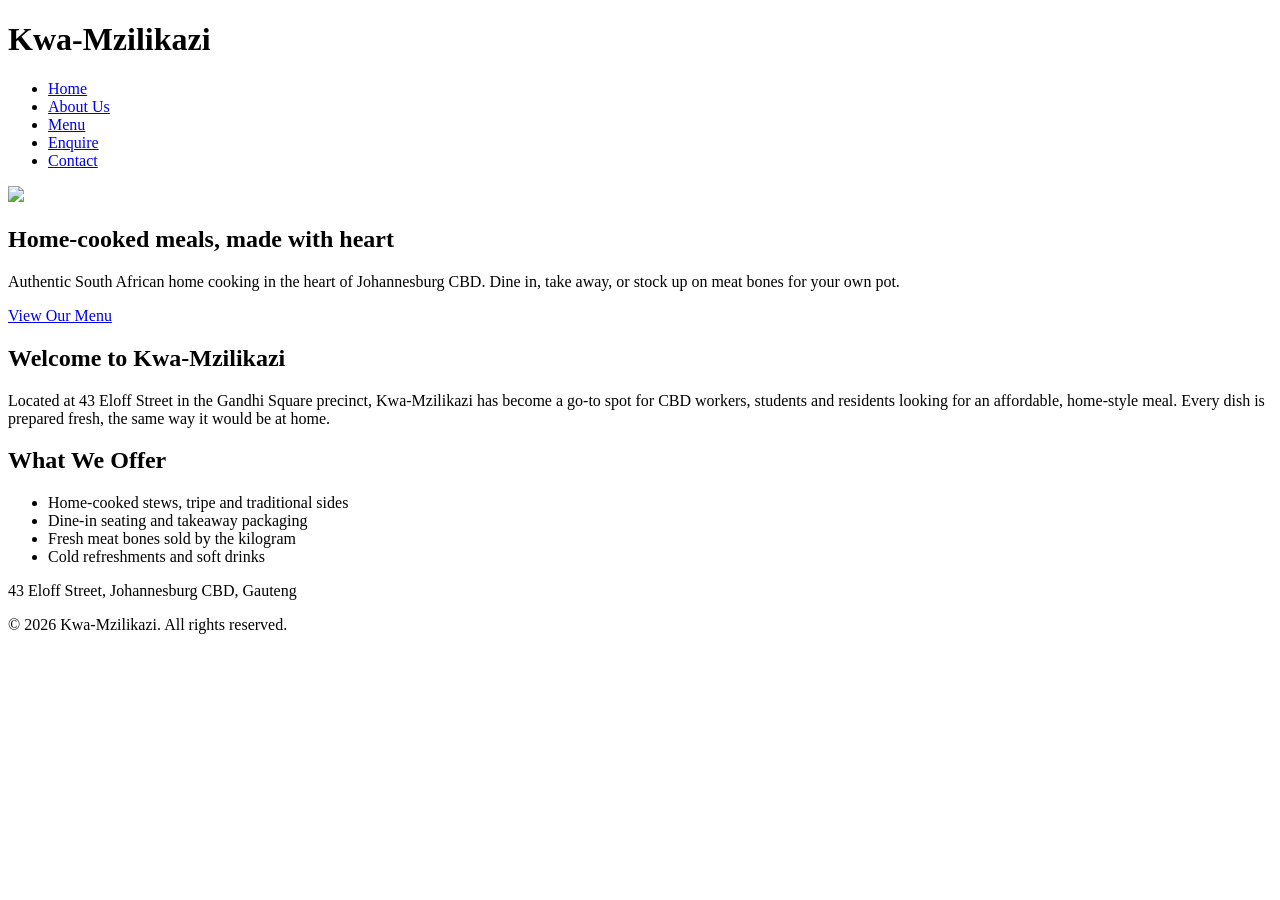
==== Mzilikazi Root/index.html @ 58d15d99 "Add files via upload" ====
<!DOCTYPE html>
<html lang="en">
<head>
  <meta charset="UTF-8">
  <meta name="viewport" content="width=device-width, initial-scale=1.0">
  <title>Kwa-Mzilikazi | Home-Cooked Meals, Johannesburg CBD</title>
  <meta name="description" content="Kwa-Mzilikazi serves authentic home-cooked meals, meat bones and refreshments in the Johannesburg CBD. Dine in or take away.">
  <!-- Stylesheet will be linked in Part 2 -->
  <link rel="stylesheet" href="css/styles.css">
</head>
<body>

  <!-- ===== Site Header ===== -->
  <header>
    <div class="logo">
      <h1>Kwa-Mzilikazi</h1>
    </div>

    <!-- Main site navigation, repeated identically on every page -->
    <nav>
      <ul>
        <li><a href="index.html">Home</a></li>
        <li><a href="about.html">About Us</a></li>
        <li><a href="menu.html">Menu</a></li>
        <li><a href="enquiry.html">Enquire</a></li>
        <li><a href="contact.html">Contact</a></li>
      </ul>  
    </nav>
  </header>

  <!-- ===== Main Content ===== -->
  <main>

    <!-- Hero section: first thing a visitor sees -->
    <section class="hero">
      <img src="images/Kwa Mzilikazi.jpg">
      <h2>Home-cooked meals, made with heart</h2>
      <p>Authentic South African home cooking in the heart of Johannesburg CBD. Dine in, take away, or stock up on meat bones for your own pot.</p>
      <a href="menu.html" class="cta-button">View Our Menu</a>
    </section>

    <!-- Brief introduction to the business -->
    <section class="intro">
      <h2>Welcome to Kwa-Mzilikazi</h2>
      <p>
        Located at 43 Eloff Street in the Gandhi Square precinct, Kwa-Mzilikazi has become
        a go-to spot for CBD workers, students and residents looking for an affordable,
        home-style meal. Every dish is prepared fresh, the same way it would be at home.
      </p>
    </section>

    <!-- Quick links / what we offer -->
    <section class="offerings">
      <h2>What We Offer</h2>
      <ul>
        <li>Home-cooked stews, tripe and traditional sides</li>
        <li>Dine-in seating and takeaway packaging</li>
        <li>Fresh meat bones sold by the kilogram</li>
        <li>Cold refreshments and soft drinks</li>
      </ul>
    </section>

  </main>

  <!-- ===== Site Footer ===== -->
  <footer>
    <p>43 Eloff Street, Johannesburg CBD, Gauteng</p>
    <p>&copy; 2026 Kwa-Mzilikazi. All rights reserved.</p>
  </footer>

  <!-- JavaScript will be added in Part 3 -->
  <script src="js/main.js"></script>
</body>
</html>
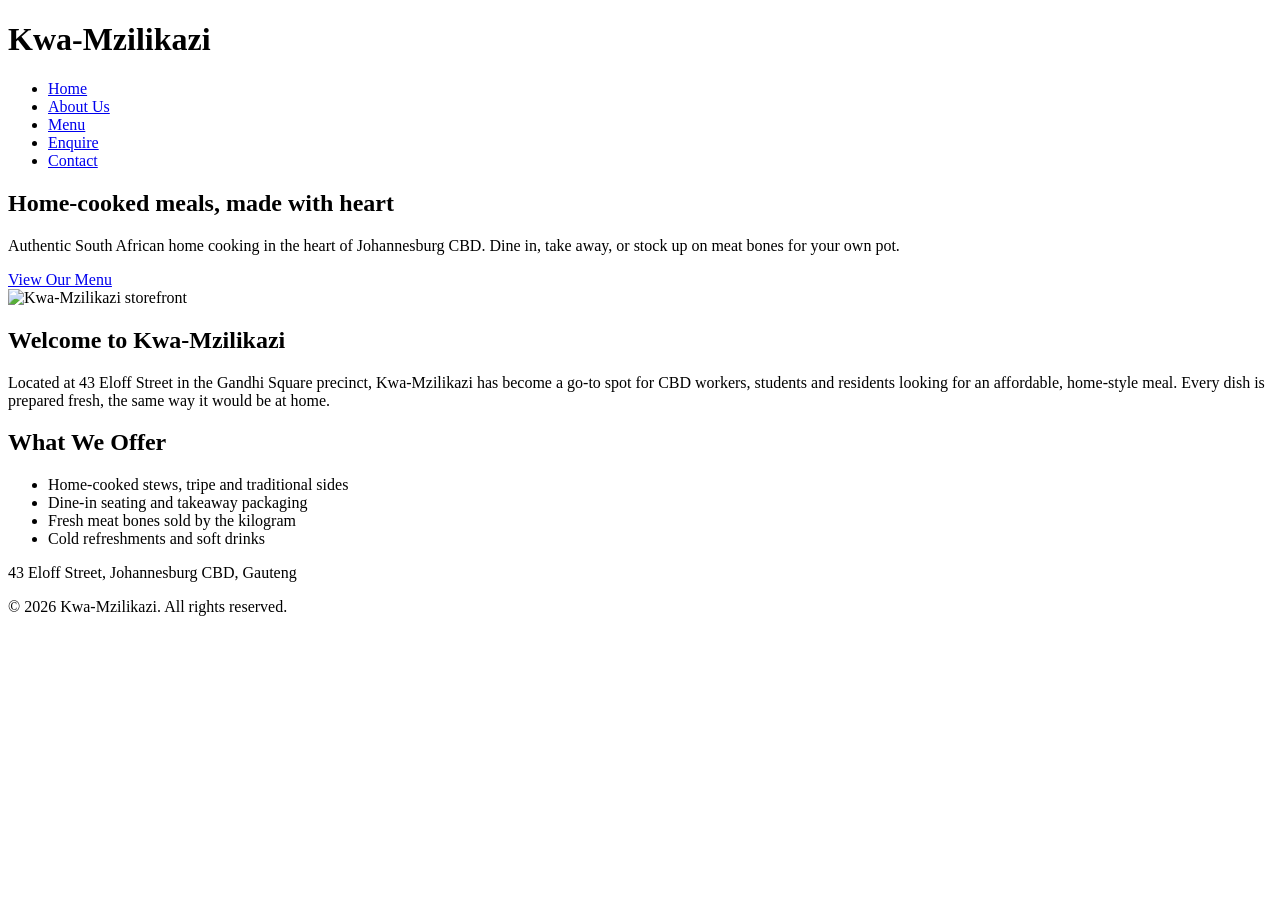
==== commit b8d33d01: "Refactor hero section and add image section Removed the image from the hero section and added it as " ====
--- a/Mzilikazi Root/index.html
+++ b/Mzilikazi Root/index.html
@@ -6,7 +6,7 @@
   <title>Kwa-Mzilikazi | Home-Cooked Meals, Johannesburg CBD</title>
   <meta name="description" content="Kwa-Mzilikazi serves authentic home-cooked meals, meat bones and refreshments in the Johannesburg CBD. Dine in or take away.">
   <!-- Stylesheet will be linked in Part 2 -->
-  <link rel="stylesheet" href="css/styles.css">
+  <link rel="stylesheet" href="style.css">
 </head>
 <body>
 
@@ -33,15 +33,19 @@
 
     <!-- Hero section: first thing a visitor sees -->
     <section class="hero">
-      <img src="images/Kwa Mzilikazi.jpg">
-      <h2>Home-cooked meals, made with heart</h2>
-      <p>Authentic South African home cooking in the heart of Johannesburg CBD. Dine in, take away, or stock up on meat bones for your own pot.</p>
-      <a href="menu.html" class="cta-button">View Our Menu</a>
-    </section>
+  <!-- Remove the img from here -->
+  <h2>Home-cooked meals, made with heart</h2>
+  <p>Authentic South African home cooking in the heart of Johannesburg CBD. Dine in, take away, or stock up on meat bones for your own pot.</p>
+  <a href="menu.html" class="cta-button">View Our Menu</a>
+</section>
 
-    <!-- Brief introduction to the business -->
-    <section class="intro">
-      <h2>Welcome to Kwa-Mzilikazi</h2>
+<!-- Add the image as its own section between hero and intro -->
+<section class="hero-image">
+  <img src="images/Kwa Mzilikazi.jpg" alt="Kwa-Mzilikazi storefront">
+</section>
+
+<section class="intro">
+  <h2>Welcome to Kwa-Mzilikazi</h2>
       <p>
         Located at 43 Eloff Street in the Gandhi Square precinct, Kwa-Mzilikazi has become
         a go-to spot for CBD workers, students and residents looking for an affordable,
@@ -71,4 +75,4 @@
   <!-- JavaScript will be added in Part 3 -->
   <script src="js/main.js"></script>
 </body>
-</html>+</html>
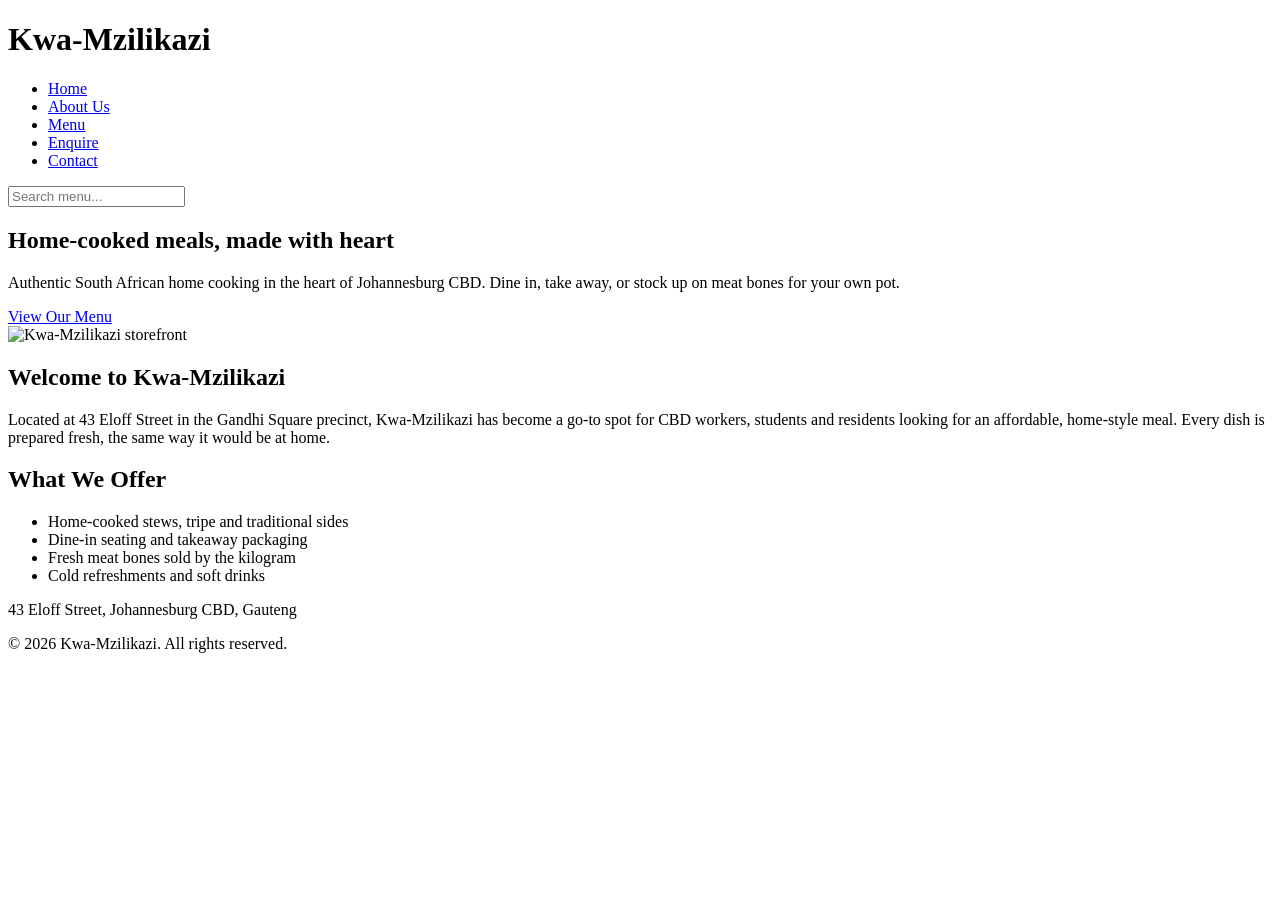
==== commit db12d58b: "Add search bar to header Added a search bar to the site header for improved navigation." ====
--- a/Mzilikazi Root/index.html
+++ b/Mzilikazi Root/index.html
@@ -26,6 +26,13 @@
         <li><a href="contact.html">Contact</a></li>
       </ul>  
     </nav>
+    
+    <!-- ADD THIS SEARCH BAR CODE -->
+    <div class="search-container">
+      <form action="#" method="get" class="search-form">
+        <input type="search" placeholder="Search menu..." aria-label="Search website">
+      </form>
+    </div>
   </header>
 
   <!-- ===== Main Content ===== -->
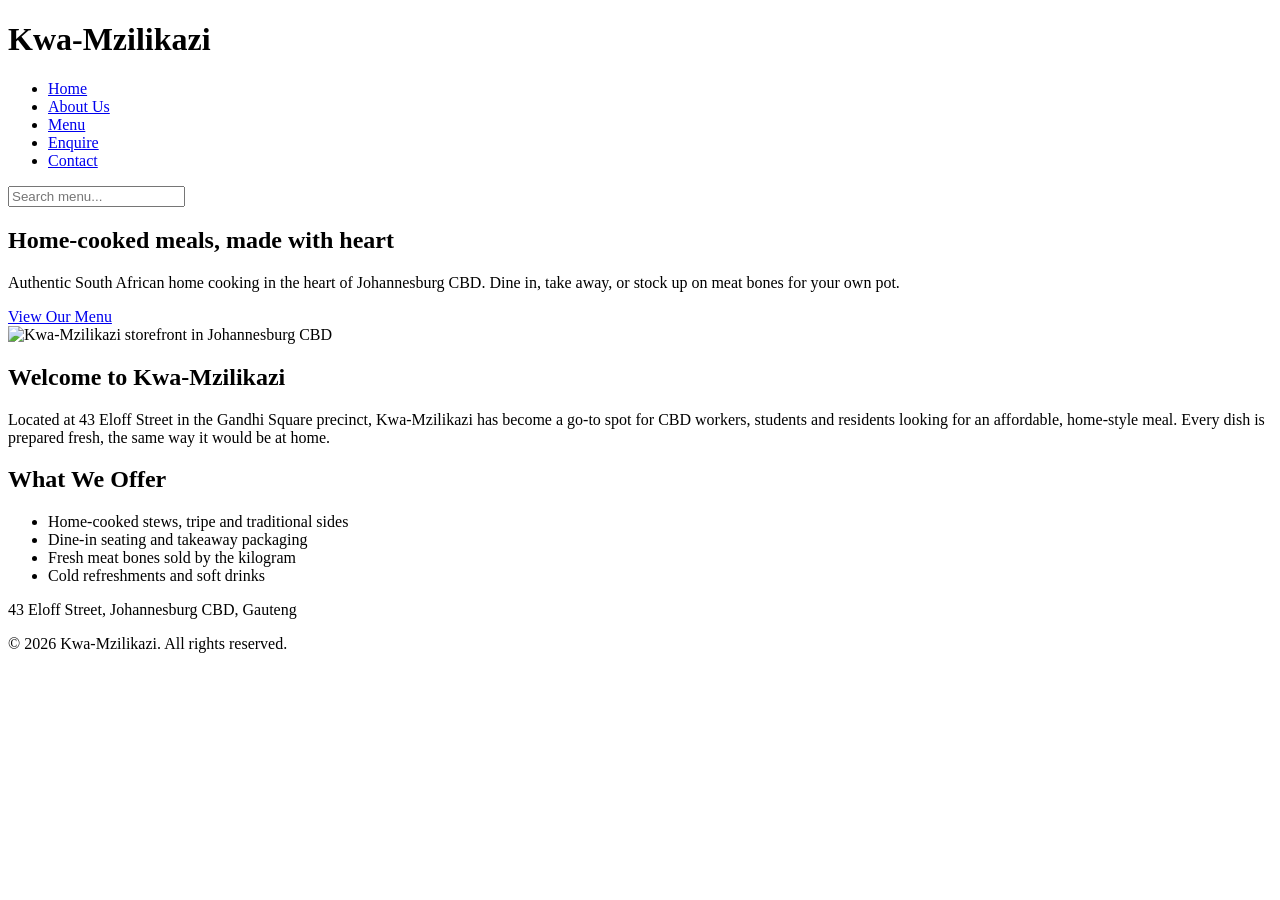
==== commit 85a77bbd: "Enhance index.html with search bar and responsive image Added a search bar and improved image handli" ====
--- a/Mzilikazi Root/index.html
+++ b/Mzilikazi Root/index.html
@@ -48,7 +48,14 @@
 
 <!-- Add the image as its own section between hero and intro -->
 <section class="hero-image">
-  <img src="images/Kwa Mzilikazi.jpg" alt="Kwa-Mzilikazi storefront">
+  <picture>
+    <!-- Mobile image (loads on screens smaller than 768px) -->
+    <source media="(max-width: 768px)" srcset="images/Kwa Mzilikazi.jpg">
+    <!-- Tablet image (loads on screens smaller than 1024px) -->
+    <source media="(max-width: 1024px)" srcset="images/Kwa Mzilikazi.jpg">
+    <!-- Default desktop image -->
+    <img src="images/Kwa Mzilikazi.jpg" alt="Kwa-Mzilikazi storefront in Johannesburg CBD" width="100%" height="auto">
+  </picture>
 </section>
 
 <section class="intro">
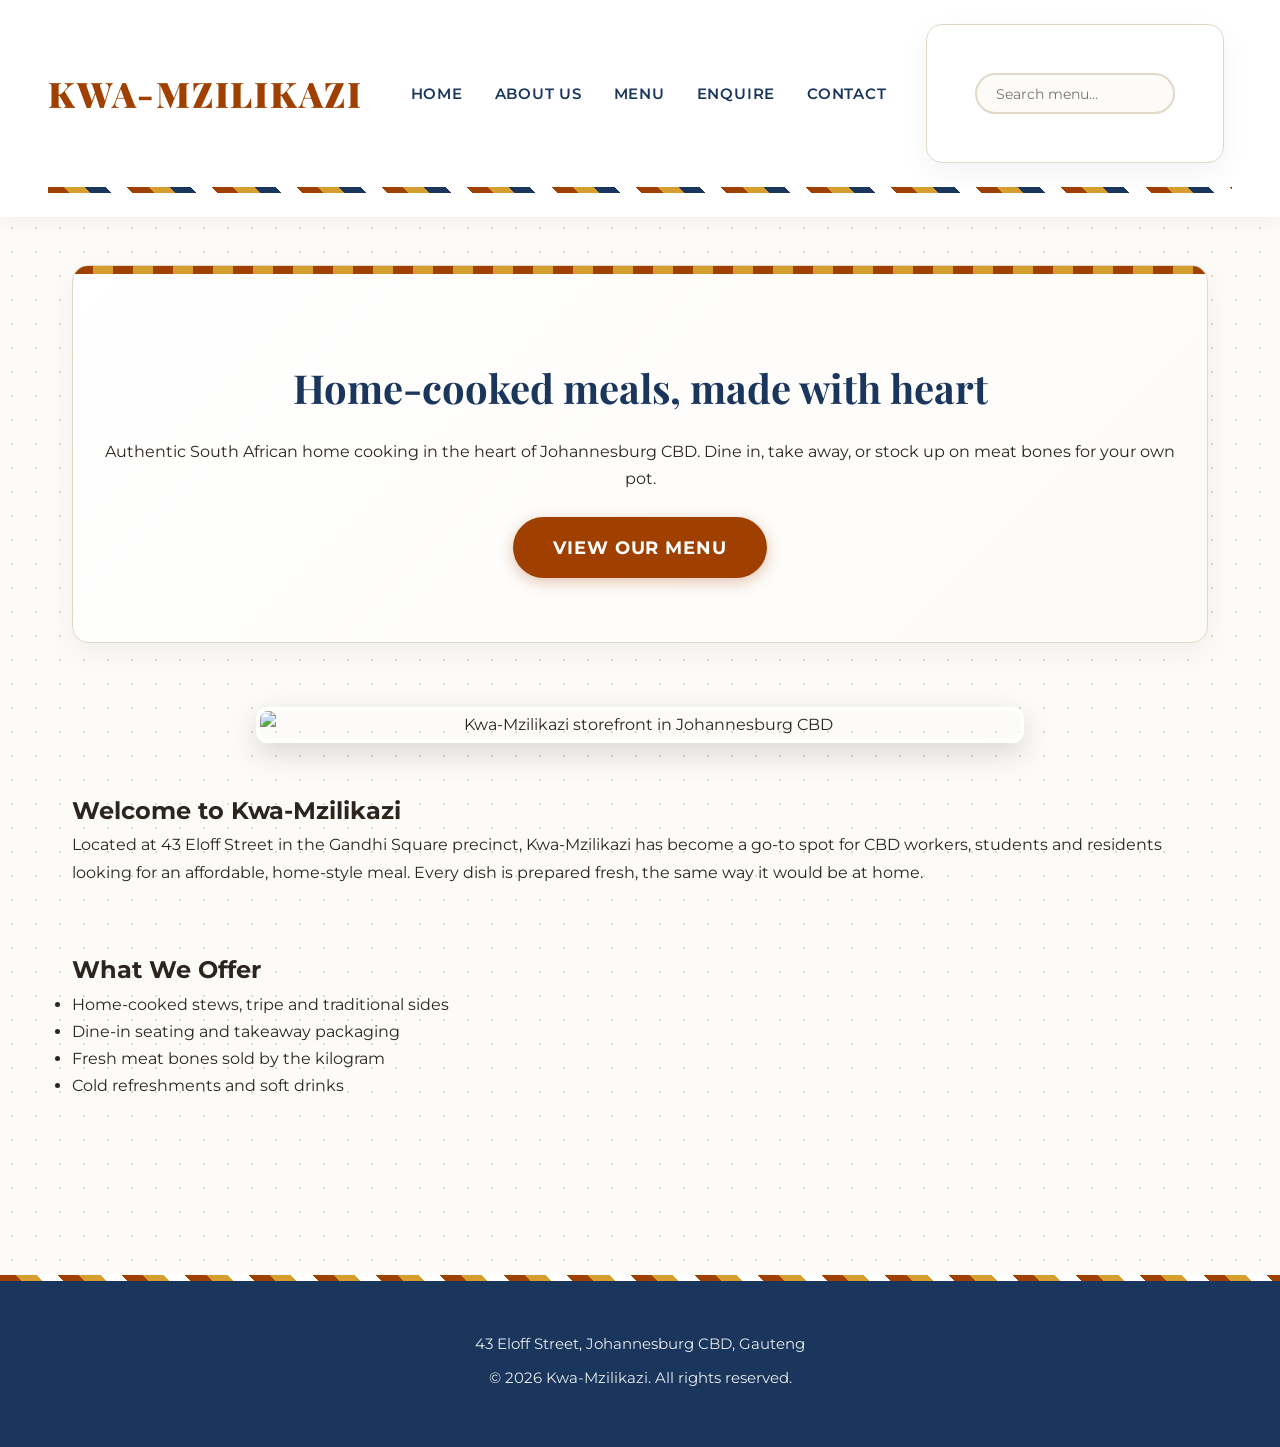
==== commit c2f9a445: "Add search bar and update stylesheet link Updated the stylesheet link and added a search bar to the " ====
--- a/Mzilikazi Root/index.html
+++ b/Mzilikazi Root/index.html
@@ -6,7 +6,7 @@
   <title>Kwa-Mzilikazi | Home-Cooked Meals, Johannesburg CBD</title>
   <meta name="description" content="Kwa-Mzilikazi serves authentic home-cooked meals, meat bones and refreshments in the Johannesburg CBD. Dine in or take away.">
   <!-- Stylesheet will be linked in Part 2 -->
-  <link rel="stylesheet" href="style.css">
+  <link rel="stylesheet" href="css/style.css">
 </head>
 <body>
 
--- a/Mzilikazi Root/css/style.css
+++ b/Mzilikazi Root/css/style.css
@@ -0,0 +1,575 @@
+/* =========================================
+   1. IMPORT PREMIUM FONTS (Google Fonts)
+   ========================================= */
+@import url('https://fonts.googleapis.com/css2?family=Montserrat:wght@400;500;600;700&family=Playfair+Display:wght@600;700;900&display=swap');
+
+/* =========================================
+   2. CSS VARIABLES (Zulu Heritage Palette)
+   ========================================= */
+:root {
+  /* Light Mode - Earthy & Traditional */
+  --bg-color: #FDFBF7;        /* Warm cream */
+  --text-color: #2D241E;      /* Deep earthy brown */
+  --primary-color: #A04000;   /* Terracotta / Clay */
+  --secondary-color: #1A365D; /* Deep Zulu Blue */
+  --accent-color: #D69E2E;    /* Maize / Gold */
+  --card-bg: #FFFFFF;         /* Crisp white */
+  --border-color: #E2D8C8;    /* Soft sand */
+  
+  /* Typography */
+  --font-heading: 'Playfair Display', serif; /* Elegant, traditional serif */
+  --font-main: 'Montserrat', sans-serif;     /* Clean, modern sans-serif */
+}
+
+/* Dark Mode - Rich & Dramatic (Ready for Part 3 JS) */
+[data-theme="dark"] {
+  --bg-color: #1A1512;        
+  --text-color: #F4EFE6;      
+  --primary-color: #D97736;   
+  --secondary-color: #63B3ED; 
+  --accent-color: #ECC94B;    
+  --card-bg: #2D241E;         
+  --border-color: #4A3B32;    
+}
+
+/* =========================================
+   3. CSS RESET & BASE STYLES
+   ========================================= */
+*, *::before, *::after {
+  box-sizing: border-box;
+  margin: 0;
+  padding: 0;
+}
+
+body {
+  font-family: var(--font-main);
+  font-size: 1rem;
+  line-height: 1.7;
+  color: var(--text-color);
+  background-color: var(--bg-color);
+  /* Subtle traditional dot texture */
+  background-image: radial-gradient(var(--border-color) 1px, transparent 1px);
+  background-size: 24px 24px;
+  transition: background-color 0.4s ease, color 0.4s ease;
+}
+
+img, iframe {
+  max-width: 100%;
+  height: auto;
+  display: block;
+}
+
+/* =========================================
+   4. HEADER, NAVIGATION & SEARCH BAR (Grid Layout)
+   ========================================= */
+header {
+  /* Using grid-template-areas for a complex, clean layout (Section 2.4) */
+  display: grid;
+  grid-template-areas: 
+    "logo nav search";
+  align-items: center;
+  gap: 1.5rem;
+  padding: 1.5rem 3rem;
+  background-color: var(--card-bg);
+  position: relative;
+  box-shadow: 0 4px 20px rgba(0, 0, 0, 0.05);
+}
+
+.logo { 
+  grid-area: logo; 
+  flex-shrink: 0;
+}
+
+.logo h1 {
+  font-family: var(--font-heading);
+  color: var(--primary-color);
+  font-size: 2.2rem;
+  font-weight: 900;
+  letter-spacing: 0.05em;
+  text-transform: uppercase;
+}
+
+nav { 
+  grid-area: nav; 
+  width: 100%; /* Using % for width (Section 3.2) */
+}
+
+nav ul {
+  list-style: none;
+  display: flex;
+  justify-content: center;
+  align-items: center;
+  gap: 2rem;
+  width: 100%;
+}
+
+nav a {
+  text-decoration: none;
+  color: var(--secondary-color);
+  font-weight: 600;
+  font-size: 0.95rem;
+  text-transform: uppercase;
+  letter-spacing: 0.05em;
+  padding: 0.5rem 0;
+  position: relative;
+  transition: color 0.3s ease;
+}
+
+nav a::after {
+  content: '';
+  position: absolute;
+  width: 0;
+  height: 2px;
+  bottom: 0;
+  left: 0;
+  background-color: var(--primary-color);
+  transition: width 0.3s ease;
+}
+
+nav a:hover::after, nav a:focus::after, nav a:active::after {
+  width: 100%;
+}
+
+nav a:hover, nav a:focus, nav a:active {
+  color: var(--primary-color);
+  outline: none;
+}
+
+.search-container { 
+  grid-area: search; 
+  display: flex;
+  align-items: center;
+  justify-content: flex-end;
+  width: 100%;
+}
+
+.search-form input[type="search"] {
+  padding: 0.6rem 1.2rem;
+  border: 2px solid var(--border-color);
+  border-radius: 50px;
+  width: 100%; /* Relative unit % */
+  max-width: 200px;
+  font-family: var(--font-main);
+  font-size: 0.9rem;
+  background-color: var(--bg-color);
+  color: var(--text-color);
+  transition: all 0.3s ease;
+}
+
+.search-form input[type="search"]:focus {
+  outline: none;
+  border-color: var(--primary-color);
+  max-width: 230px; 
+  box-shadow: 0 0 0 4px rgba(160, 64, 0, 0.1);
+}
+
+/* Traditional Beadwork Geometric Border */
+header::after {
+  content: '';
+  grid-area: 2 / 1 / 3 / -1; /* Spans across all columns */
+  height: 6px;
+  background: repeating-linear-gradient(
+    45deg,
+    var(--primary-color) 0, var(--primary-color) 15px,
+    var(--accent-color) 15px, var(--accent-color) 30px,
+    var(--secondary-color) 30px, var(--secondary-color) 45px,
+    var(--card-bg) 45px, var(--card-bg) 60px
+  );
+}
+
+nav ul {
+  list-style: none;
+  display: flex;
+  gap: 2rem;
+}
+
+nav a {
+  text-decoration: none;
+  color: var(--secondary-color);
+  font-weight: 600;
+  font-size: 0.95rem;
+  text-transform: uppercase;
+  letter-spacing: 0.05em;
+  padding: 0.5rem 0;
+  position: relative;
+  transition: color 0.3s ease;
+}
+
+/* Elegant underline hover effect */
+nav a::after {
+  content: '';
+  position: absolute;
+  width: 0;
+  height: 2px;
+  bottom: 0;
+  left: 0;
+  background-color: var(--primary-color);
+  transition: width 0.3s ease;
+}
+
+nav a:hover::after, nav a:focus::after, nav a:active::after {
+  width: 100%;
+}
+
+nav a:hover, nav a:focus, nav a:active {
+  color: var(--primary-color);
+  outline: none;
+}
+
+/* Search Bar Styles */
+.search-container {
+  display: flex;
+  align-items: center;
+}
+
+.search-form input[type="search"] {
+  padding: 0.6rem 1.2rem;
+  border: 2px solid var(--border-color);
+  border-radius: 50px; /* Beautiful pill shape */
+  width: 200px;
+  font-family: var(--font-main);
+  font-size: 0.9rem;
+  background-color: var(--bg-color);
+  color: var(--text-color);
+  transition: all 0.3s ease;
+}
+
+/* Makes the search bar glow and expand slightly when clicked */
+.search-form input[type="search"]:focus {
+  outline: none;
+  border-color: var(--primary-color);
+  width: 230px; 
+  box-shadow: 0 0 0 4px rgba(160, 64, 0, 0.1);
+}
+
+/* =========================================
+   5. MAIN CONTENT LAYOUT
+   ========================================= */
+main {
+  max-width: 1200px;
+  margin: 0 auto;
+  padding: 3rem 2rem;
+}
+
+section {
+  margin-bottom: 4rem;
+}
+
+.page-title {
+  text-align: center;
+  margin-bottom: 3rem;
+}
+
+.page-title h2 {
+  font-family: var(--font-heading);
+  font-size: 3rem;
+  color: var(--secondary-color);
+  margin-bottom: 1rem;
+  position: relative;
+  display: inline-block;
+}
+
+/* Decorative underline for page titles */
+.page-title h2::after {
+  content: '';
+  display: block;
+  width: 60px;
+  height: 4px;
+  background-color: var(--primary-color);
+  margin: 10px auto 0;
+  border-radius: 2px;
+}
+
+/* Hero Section */
+.hero {
+  text-align: center;
+  padding: 4rem 2rem;
+  background: linear-gradient(135deg, var(--card-bg) 0%, var(--bg-color) 100%);
+  border: 1px solid var(--border-color);
+  border-radius: 16px;
+  box-shadow: 0 10px 30px rgba(0, 0, 0, 0.05);
+  position: relative;
+  overflow: hidden;
+}
+
+/* Top geometric accent for Hero */
+.hero::before {
+  content: '';
+  position: absolute;
+  top: 0; left: 0; right: 0; height: 8px;
+  background: repeating-linear-gradient(90deg, var(--primary-color) 0, var(--primary-color) 20px, var(--accent-color) 20px, var(--accent-color) 40px);
+}
+
+.hero h2 {
+  font-family: var(--font-heading);
+  font-size: 2.5rem;
+  color: var(--secondary-color);
+  margin: 1.5rem 0 1rem;
+}
+
+.cta-button {
+  display: inline-block;
+  background-color: var(--primary-color);
+  color: #ffffff;
+  padding: 1rem 2.5rem;
+  text-decoration: none;
+  border-radius: 50px; /* Pill shape */
+  font-weight: 700;
+  font-size: 1.1rem;
+  margin-top: 1.5rem;
+  text-transform: uppercase;
+  letter-spacing: 0.05em;
+  transition: all 0.3s ease;
+  box-shadow: 0 4px 15px rgba(160, 64, 0, 0.3);
+}
+
+.cta-button:hover, .cta-button:focus, .cta-button:active {
+  background-color: var(--secondary-color);
+  transform: translateY(-3px);
+  box-shadow: 0 6px 20px rgba(26, 54, 93, 0.4);
+}
+
+/* =========================================
+   6. HERO IMAGE SECTION (Relocated)
+   ========================================= */
+.hero-image {
+  text-align: center;
+  margin: 3rem auto;
+  max-width: 800px; /* Prevents it from getting too huge on desktop */
+  padding: 0 1rem;
+}
+
+.hero-image img {
+  width: 100%;
+  height: auto;
+  border-radius: 12px;
+  box-shadow: 0 10px 30px rgba(0,0,0,0.15); /* Deep, premium shadow */
+  border: 4px solid var(--card-bg); /* Creates a nice white frame around the photo */
+  transition: transform 0.3s ease;
+}
+
+/* Subtle zoom effect on hover */
+.hero-image img:hover {
+  transform: scale(1.02);
+}
+
+/* =========================================
+   7. MENU SECTION (Premium Cards)
+   ========================================= */
+.menu-category h3 {
+  font-family: var(--font-heading);
+  font-size: 2rem;
+  color: var(--primary-color);
+  margin-bottom: 1.5rem;
+  border-left: 5px solid var(--accent-color);
+  padding-left: 1rem;
+}
+
+.menu-list {
+  list-style: none;
+  display: grid;
+  grid-template-columns: repeat(auto-fit, minmax(280px, 1fr));
+  gap: 2rem;
+}
+
+.menu-list li {
+  background-color: var(--card-bg);
+  border: 1px solid var(--border-color);
+  border-top: 5px solid var(--primary-color); /* Traditional accent */
+  border-radius: 12px;
+  padding: 2rem 1.5rem;
+  display: flex;
+  flex-direction: column;
+  align-items: center;
+  text-align: center;
+  box-shadow: 0 4px 15px rgba(0, 0, 0, 0.03);
+  transition: all 0.4s ease;
+}
+
+.menu-list li:hover {
+  transform: translateY(-8px);
+  box-shadow: 0 15px 30px rgba(0, 0, 0, 0.1);
+  border-top-color: var(--accent-color);
+}
+
+.menu-list img {
+  width: 120px;
+  height: 120px;
+  object-fit: cover;
+  border-radius: 50%;
+  margin-bottom: 1rem;
+  border: 3px solid var(--bg-color);
+  box-shadow: 0 4px 10px rgba(0,0,0,0.1);
+}
+
+.dish-name {
+  font-family: var(--font-heading);
+  font-weight: 700;
+  font-size: 1.25rem;
+  color: var(--secondary-color);
+  margin-bottom: 0.5rem;
+}
+
+.dish-price {
+  color: var(--primary-color);
+  font-weight: 700;
+  font-size: 1.4rem;
+  margin-top: auto;
+}
+
+/* =========================================
+   8. FORMS (Elegant & Clean)
+   ========================================= */
+form {
+  background-color: var(--card-bg);
+  padding: 3rem;
+  border-radius: 16px;
+  box-shadow: 0 10px 30px rgba(0, 0, 0, 0.05);
+  max-width: 650px;
+  margin: 0 auto;
+  border: 1px solid var(--border-color);
+}
+
+form h3 {
+  font-family: var(--font-heading);
+  font-size: 1.8rem;
+  color: var(--secondary-color);
+  margin-bottom: 1.5rem;
+  text-align: center;
+}
+
+label {
+  display: block;
+  margin-bottom: 0.5rem;
+  font-weight: 600;
+  color: var(--text-color);
+  font-size: 0.9rem;
+  text-transform: uppercase;
+  letter-spacing: 0.05em;
+}
+
+input:not([type="search"]), select, textarea {
+  width: 100%;
+  padding: 1rem;
+  margin-bottom: 1.5rem;
+  border: 2px solid var(--border-color);
+  border-radius: 8px;
+  font-family: var(--font-main);
+  font-size: 1rem;
+  background-color: var(--bg-color);
+  color: var(--text-color);
+  transition: all 0.3s ease;
+}
+
+input:not([type="search"]):focus, select:focus, textarea:focus {
+  outline: none;
+  border-color: var(--primary-color);
+  background-color: var(--card-bg);
+  box-shadow: 0 0 0 4px rgba(160, 64, 0, 0.1);
+}
+
+button[type="submit"] {
+  background-color: var(--secondary-color);
+  color: white;
+  padding: 1rem 2rem;
+  border: none;
+  border-radius: 50px;
+  font-size: 1rem;
+  font-weight: 700;
+  text-transform: uppercase;
+  letter-spacing: 0.05em;
+  cursor: pointer;
+  width: 100%;
+  transition: all 0.3s ease;
+  box-shadow: 0 4px 15px rgba(26, 54, 93, 0.3);
+}
+
+button[type="submit"]:hover, button[type="submit"]:focus, button[type="submit"]:active {
+  background-color: var(--primary-color);
+  transform: translateY(-2px);
+  box-shadow: 0 6px 20px rgba(160, 64, 0, 0.4);
+}
+
+/* =========================================
+   9. FOOTER
+   ========================================= */
+footer {
+  background-color: var(--secondary-color);
+  color: #ffffff;
+  text-align: center;
+  padding: 3rem 2rem;
+  margin-top: 4rem;
+  position: relative;
+}
+
+/* Top geometric border for footer */
+footer::before {
+  content: '';
+  position: absolute;
+  top: 0; left: 0; width: 100%; height: 6px;
+  background: repeating-linear-gradient(
+    45deg,
+    var(--primary-color) 0, var(--primary-color) 15px,
+    var(--accent-color) 15px, var(--accent-color) 30px,
+    #ffffff 30px, #ffffff 45px
+  );
+}
+
+footer p {
+  margin: 0.5rem 0;
+  font-size: 0.95rem;
+  opacity: 0.9;
+}
+
+/* =========================================
+   10. RESPONSIVE DESIGN (Media Queries)
+   ========================================= */
+@media (max-width: 768px) {
+  header {
+    flex-direction: column;
+    text-align: center;
+    padding: 1.5rem;
+  }
+
+  nav ul {
+    flex-direction: column;
+    gap: 1rem;
+    width: 100%;
+  }
+
+  nav a::after {
+    left: 50%;
+    transform: translateX(-50%);
+  }
+
+  /* Make search bar full width on mobile */
+  .search-container {
+    width: 100%;
+    justify-content: center;
+  }
+  
+  .search-form input[type="search"] {
+    width: 100%;
+    max-width: 300px;
+  }
+
+  .page-title h2 {
+    font-size: 2.2rem;
+  }
+
+  .hero {
+    padding: 2rem 1rem;
+  }
+
+  .hero h2 {
+    font-size: 1.8rem;
+  }
+
+  .menu-list {
+    grid-template-columns: 1fr;
+  }
+
+  form {
+    padding: 2rem 1.5rem;
+  }
+}
